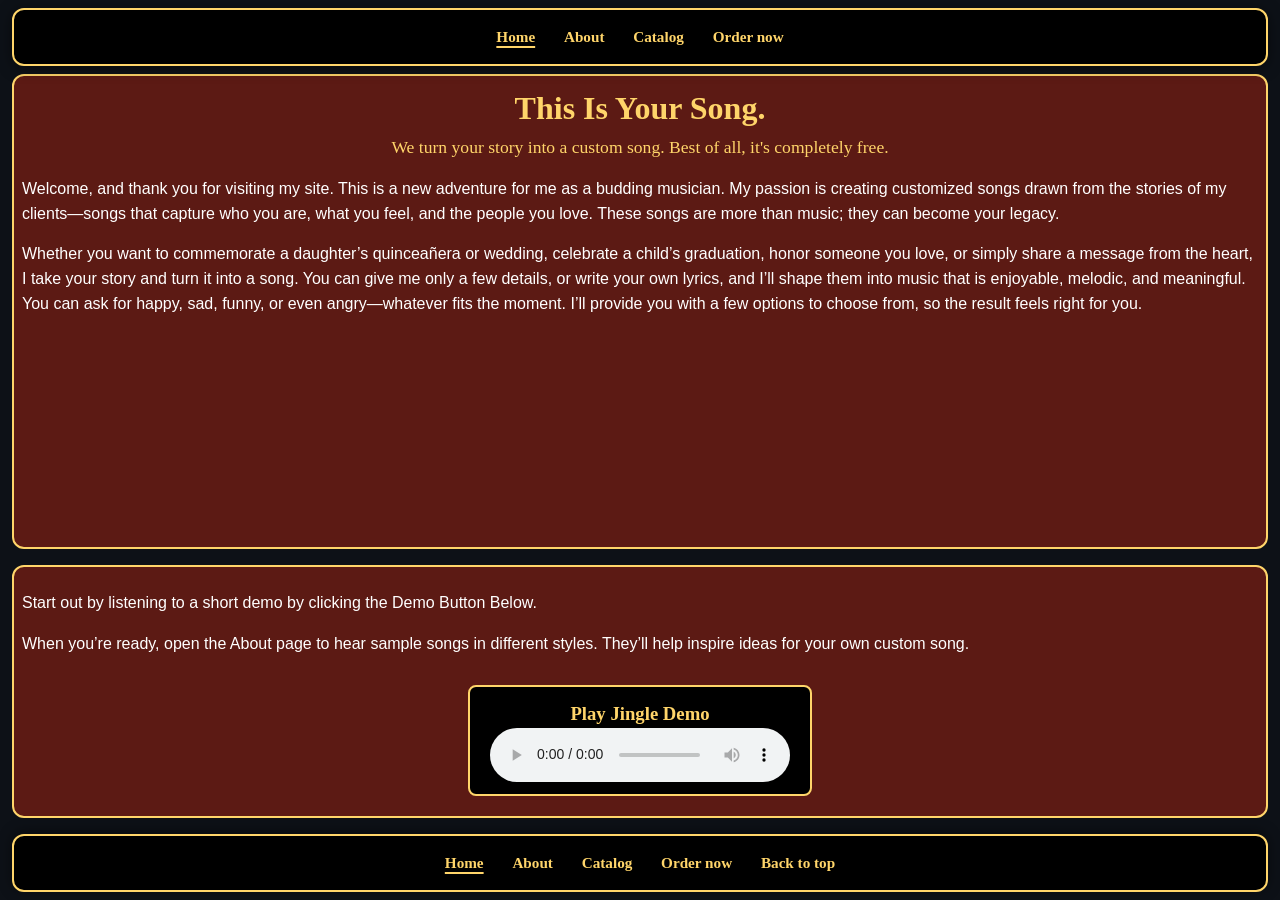
==== r94-this-is-your-song-chort-challenge/index.html @ 7eb2f61e "Content: Update content on about page" ====
<!doctype html>
<html lang="en">

<head>
    <meta charset="utf-8" />
    <meta name="viewport" content="width=device-width, initial-scale=1, viewport-fit=cover" />
    <title>This Is Your Song — Home</title>
    <link rel="stylesheet" href="assets/style.css">
</head>

<body id="top">

    <nav class="site-nav" aria-label="Main navigation">
        <div class="site-nav-inner">
            <a href="index.html#top" aria-current="page">Home</a>
            <a href="contents/about.html">About</a>
            <a href="contents/catalog.html">Catalog</a>
            <a href="contents/order.html">Order now</a>
        </div>
    </nav>

    <!-- *<header class="card">* is the HOMEPAGE HEADER SECTION. <header> contains <h1> and <h2> for accessibility and semantic structure. The .card class applies the site’s framed card style to visually separate this section from the main content and footer.  
  
    - *<h1>*: Defines the primary heading of the page ("This Is Your Song"), critical for screen readers and SEO.
    - *<h2>*: Provides a supporting subtitle that gives more context to the site purpose.

    Placing them at the top establishes the visual and structural hierarchy immediately when the page loads.
-->
    <header class="card">
        <h1>This Is Your Song.</h1>
        <h2>We turn your story into a custom song. Best of all,
            it's completely free.</h2>
        <div class="inner-box">
            <p>Welcome, and thank you for visiting my site. This is a new adventure for me as a budding musician. My
                passion is creating customized songs drawn from the stories of my clients—songs that capture who you
                are, what you feel, and the people you love. These songs are more than music; they can become your
                legacy.</p>
            <p>Whether you want to commemorate a daughter’s quinceañera or wedding, celebrate a child’s graduation,
                honor someone you love, or simply share a message from the heart, I take your story and turn it into a
                song. You can give me only a few details, or write your own lyrics, and I’ll shape them into music that
                is enjoyable, melodic, and meaningful. You can ask for happy, sad, funny, or even angry—whatever fits
                the moment. I’ll provide you with a few options to choose from, so the result feels right for you.</p>
        </div>
    </header>

    <!-- *<main class="card">*: "<main>"" is the HTML5 element for the primary content of the page. It signals to browsers, search engines, and assistive technologies which part of the page is the main content.

    The *.card* class applies the site’s framed card style to visually separate this section from the header and footer.
  
    Placed here (immediately after <header>) so the user and screen readers encounter the core content first,   following a logical top-down structure.
-->
    <main class="card">

        <!-- *<div class="inner-box">* is a CONTENT WRAPPER FOR HOMEPAGE TEXT. It Groups all paragraph elements into a vertical column inside the <main> card.
  
    The .inner-box class adds padding and spacing to improve readability. This separation allows the written content to be styled independently from other elements like the audio player. 

    It is used here to logically segment the introduction from the demo player that follows. This grouping improves readability and visual structure by creating a distinct section for the introductory text.
-->
        <div class="inner-box">

            <p>
                Start out by listening to a short demo by clicking the Demo Button Below.</p>

            <p>When you’re ready, open the About page to hear sample songs in different styles.
                They’ll help inspire ideas for your own custom song.</p>
        </div>

        <!-- *<div class="jingle-box">* is the jingle demo AUDIO DEMO CONTAINER. It uses an embedded audio player so visitors can play the jingle without leaving the page. 
    
This <div> visually isolates the player from the surrounding text using a black background and gold border for emphasis.

The .jingle-box class applies custom styling (background, border, padding) to make the section stand out and signal interactivity to the user.

Placed directly after the introductory text to allow users to hear a sample before exploring further. While this could technically appear elsewhere on the page, placing it here follows a logical content-first, example-second flow that enhances usability and storytelling.
-->
        <div class="jingle-box">
            <h3>Play Jingle Demo</h3>

            <!-- *<audio controls>*: is an HTML5 AUDIO PLAYER ELEMENT. It allows users to play, pause, and control playback of an embedded audio file directly within the page using their browser's built-in media controls.

The controls attribute adds a visible interface (play/pause, timeline, volume) without requiring custom JavaScript. This ensures consistent cross-browser functionality and accessibility. 

Using the native <audio> tag avoids external plugins and provides a lightweight way to deliver audio content.

Placed inside the .jingle-box container to keep the player visually isolated and stylistically distinct from the surrounding content. If moved outside this context, it would lose its design framing and potentially confuse the visual flow of the page.
-->
            <audio controls>


                <!-- *<source src="assets/jingle.mp3" type="audio/mpeg">*: is the AUDIO SOURCE FILE for the embedded player above. It tells the <audio> element where to find the media file and what format it’s in, enabling the browser to decode and play it.

The src attribute points to a local MP3 file inside the assets directory. The type attribute explicitly declares it as audio/mpeg, which helps browsers determine compatibility and preload decisions.

Placed directly inside the <audio> element to link the playback controls with the actual media content. If omitted, the player would still render but would be non-functional.
-->
                <source src="assets/audio/jingle.mp3" type="audio/mpeg">

                <!-- *Your browser does not support the audio element.*: is the AUDIO FALLBACK MESSAGE. It displays a plain text notice to users whose browsers do not support the HTML5 <audio> element.

This ensures graceful degradation: even if the player cannot render, users receive feedback rather than seeing a blank space. While this situation is rare in modern browsers, the fallback maintains accessibility and communicates intent clearly.

Placed as the inner content of the <audio> element, so it is only shown when necessary — i.e., if the audio cannot load or play. Removing it would result in a silent failure on unsupported browsers.
-->
                Your browser does not support the audio element.
            </audio>
        </div>
    </main>

    <footer class="site-footer-nav" aria-label="Footer navigation">
        <div class="site-nav-inner">
            <a href="index.html#top" aria-current="page">Home</a>
            <a href="contents/about.html">About</a>
            <a href="contents/catalog.html">Catalog</a>
            <a href="contents/order.html">Order now</a>
            <a href="#top">Back to top</a>
        </div>
    </footer>
</body>

</html>
---- r94-this-is-your-song-chort-challenge/assets/style.css ----
/* style.css
   Stylesheet for Both Pages of This is your Song website */

/*This page intentionlally has exstensive comments to explain the CSS rules. It is a class project and will be used for future refentce when creating other pages*/
/* ===========================================================
   GLOBAL STYLES
   These rules apply to every page. They set the site colors,
   the page layout (header / main / footer), shared typography,
   link behavior, and reusable classes you can apply anywhere.
   =========================================================== */

/* 
THEME COLOR VARIABLES
This is the :root selector, which defines global CSS custom properties (variables). 
These values can be reused across the stylesheet to ensure consistent theming and simplify updates.

Each variable represents a visual role in the design:
--amber: Button background color
--bg:    Page background color
--card:  Background for card-style containers
--gold:  Accent color for borders and headers
--text:  Default body text color

By changing a value here, the entire site updates accordingly — a scalable, maintainable approach to theming.
*/
:root {
    --amber: #ff9a1f;
    --bg: #0d1117;
    --card: #5c1a14;
    --gold: #ffd56a;
    --text: #ffffff;
}

/* 
BASE PAGE LAYOUT GRID
Applies a 3-row grid to the entire body of the page:
- Row 1: <header> (auto height)
- Row 2: <main> (grows to fill available space)
- Row 3: <footer> (auto height)

This grid ensures consistent structure and vertical alignment on all pages.

*/
html {
    box-sizing: border-box;
    width: 100%;
    height: 100%;
    overflow-x: hidden;
    overflow-y: auto;
}

*,
*::before,
*::after {
    box-sizing: inherit;
}

body {
    margin: 0;
    width: 100%;
    min-height: 100vh;
    display: grid;
    grid-template-rows: auto 1fr auto;
    background: var(--bg);
    color: var(--text);
    font-family: Arial, sans-serif;
    line-height: 1.55;
    overflow-x: hidden;
    overflow-y: auto;
}

/* Wide screens (e.g. 2560×1440): no horizontal scrollbar; content stays within viewport */
@media (min-width: 769px) {
    html {
        overflow-x: clip;
    }

    body {
        overflow-x: clip;
    }
}

/* Grid/flex children can shrink so wide viewports do not gain a horizontal scrollbar */
body > * {
    min-width: 0;
    max-width: 100%;
}

/* 
GLOBAL HEADING STYLES
Ensures all headings use Georgia for contrast, and removes default spacing.

Used for <h1>, <h2>, and <h3> across all pages, to maintain brand consistency.
*/
h1,
h2,
h3 {
    color: var(--gold);
    font-family: Georgia, serif;
    margin: 0;
    padding: 0;
}

/* 
HEADER ALIGNMENT
Centers the <h1> and <h2> inside header elements for symmetry and readability.
Also softens <h2> appearance with smaller size and lighter weight.
*/
header h1,
header h2 {
    text-align: center;
}

header h2 {
    font-size: 1.1rem;
    font-weight: normal;
}

/* 
LINK STYLING
Makes anchor links amber for visibility and underlines them on hover to indicate interactivity.
*/
a {
    color: #ffb347;
    text-decoration: none;
}

a:hover {
    text-decoration: underline;
}

/* ===========================================================
   GLOBAL UTILITY CLASSES
   These classes can be reused on any page.
   =========================================================== */

/* 
.btn — UNIVERSAL BUTTON STYLE
Creates a stylized button using a <a> tag or any other inline element.

- Fixed height (56px, ~1 inch)
- Centered label using flexbox
- Uses the --amber and --gold theme colors
- Applies padding and border radius for visual polish

Designed to visually stand out while remaining flexible in layout.
*/
.btn {
    background: var(--amber);
    border: 2px solid var(--gold);
    border-radius: 8px;
    box-sizing: border-box;
    color: #000;
    display: flex;
    justify-content: center;
    align-items: center;
    font-weight: bold;
    height: 56px;
    padding: 0 .5rem;
    text-align: center;
    text-decoration: none;
    width: 20%;
}

/* 
.btn HOVER EFFECT
Brightens the button fill when hovered to give feedback to the user.
*/
.btn:hover {
    background: #ffb347;
}

/* 
.button-row — FLEX CONTAINER FOR BUTTONS
Horizontally aligns a row of buttons using flexbox. 
Buttons automatically wrap to a new line if the screen is too narrow.

- No vertical spacing between lines
- Horizontal gap between buttons
- Keeps layout compact and centered
*/
.button-row {
    display: flex;
    flex-wrap: wrap;
    justify-content: center;
    gap: 0 12px;
    padding: 0.5rem;
}

/* 
.button-row .btn — BUTTON RESIZING RULES
Applies sizing rules for buttons inside .button-row.

- Prevents buttons from stretching
- Ensures they remain usable on smaller screens
- Centers button text for consistency
*/
.button-row .btn {
    flex: 0 1 auto;
    min-width: 120px;
    text-align: center;
}

/* 
.card — FRAMED CONTAINER
Used for header, main content, and footer containers.
Gives each section a boxed appearance with padding, border, and radius.

- Uses max width of 92% viewport or 1920px for readability
- Adds spacing between elements vertically
*/
.card {
    background: var(--card);
    border: 2px solid var(--gold);
    border-radius: 12px;
    color: var(--text);
    display: flex;
    flex-direction: column;
    gap: 0 12px;
    margin: 8px auto;
    padding: 8px;
    width: min(1920px, calc(100% - 24px));
    max-width: 100%;
}

/* 
Ensures media like audio, video, and iframes don't overflow the .card container.
Maintains clean layout and containment.
*/
.card audio,
.card video,
.card iframe {
    max-width: 100%;
    display: block;
}

/* 
MAIN HEADING ALIGNMENT
Centers headings inside <main> for consistency with header titles and demo sections.
*/
main h1,
main h2,
main h3,
main h4,
main h5,
main h6 {
    text-align: center;
}

/* 
TEXT ALIGNMENT UTILITIES
Utility classes for aligning text without affecting layout:
- text-center, text-left, etc.
- Reusable across any element or container
*/
.text-center {
    text-align: center;
}

.text-justify {
    text-align: justify;
}

.text-left {
    text-align: left;
}

.text-right {
    text-align: right;
}

.form-field {
  width: 100%;
  max-width: min(600px, 100%);
  padding: 8px;
  margin-bottom: 10px;
  border: 1px solid var(--gold);
  border-radius: 4px;
  background-color: #000;
  color: var(--gold);
  box-sizing: border-box;
}

.form-field:focus {
  outline: none;
  border-color: var(--amber);
  background-color: #111;
}

.form-disclaimer {
  font-size: 0.8rem;
  line-height: 1.45;
  color: #c9a860;
  margin: 0.35rem 0 1rem;
  max-width: min(1200px, 100%);
}

@media (min-width: 769px) {
  .form-field {
    max-width: min(1200px, 100%);
  }
}

@media (max-width: 768px) {
  .form-field {
    max-width: 100%;
  }

  input.form-field[type="text"],
  input.form-field[type="email"] {
    min-height: 44px;
  }

  textarea.form-field {
    min-height: 10rem;
    height: auto;
    resize: vertical;
    field-sizing: content;
  }
}


/* ===========================================================
   INDEX PAGE STYLES
   These classes are used only on index.html
   =========================================================== */

/* 
.jingle-box — AUDIO PLAYER CONTAINER
Visually separates the audio player from the body text.

- Black background with gold border to draw attention
- Centered content and internal padding for clarity
*/
.jingle-box {
    background: #000;
    border: 2px solid var(--gold);
    border-radius: 8px;
    display: inline-block;
    margin: 12px auto;
    padding: 12px 20px;
    text-align: center;
    max-width: 100%;
    box-sizing: border-box;
}

/* 
.jingle-box a — STYLIZED AUDIO TEXT LINK
Applies standout style to any text links placed in the jingle box.
*/
.jingle-box a {
    color: var(--gold);
    display: block;
    font-size: 1.05rem;
    font-weight: bold;
    text-decoration: none;
}

/* ===========================================================
   ABOUT PAGE STYLES
   Used on about.html (samples + order form)
   =========================================================== */

/* 
.note-box — EXPLANATORY TEXT BLOCK
Compact text container placed below the About page heading.

- Black background, gold text
- Styled to match jingle-box but with smaller text
*/
.note-box {
    background: #000;
    border: 2px solid var(--gold);
    border-radius: 8px;
    color: var(--gold);
    font-size: 0.95rem;
    padding: 8px 12px;
    text-align: center;
}

.note-box h2 {
    font-size: 1.15rem;
    margin: 0 0 10px 0;
}

.note-box p {
    margin: 4px 0;
}

/* 
.grid-4col — SONG TILE GRID
Grid container for sample song players. Automatically fits four tiles per row on wide screens, and wraps as needed.

- Centered, max 800px width
- Flexible column sizing using minmax
*/
.grid-4col {
    display: grid;
    grid-template-columns: repeat(auto-fit, minmax(min(160px, 100%), 1fr));
    gap: 12px;
    max-width: min(800px, 100%);
    margin: 0 auto;
    padding: 0 12px;
    min-width: 0;
}

/* === Catalog Grid Layout === */

/*justify-center → centers the whole grid horizontally
    place-items-center → centers each .TIM tile in its grid cell both horizontally and vertically. */
.catalog-grid {
  display: grid;
  grid-template-columns: repeat(4, 1fr);
  gap: 1.5rem;
  justify-content: center;
}

.catalog-grid > .TIM {
  justify-self: center;
}

/* Responsive grid breakpoints */
@media (max-width: 1024px) {
  .catalog-grid {
    grid-template-columns: repeat(2, 1fr);
  }
}

@media (max-width: 640px) {
  .catalog-grid {
    grid-template-columns: 1fr;
  }
}


/* 
.TIM — SONG TILE
Each tile includes title, image, and audio player stacked vertically.

- Consistent 3-inch height and 2-inch width
- Keeps layout uniform across the sample grid
*/
.TIM {
    background: rgba(0, 0, 0, 0.25);
    border: 3px solid var(--gold);
    border-radius: 10px;
    box-sizing: border-box;
    display: grid;
    grid-template-rows: 1in 1in auto;
    min-height: 3in;
    height: auto;
    justify-items: center;
    align-content: start;
    padding: 0 6px;
    width: 2in;
}

/* 
.tile-title — TILE HEADER TEXT
Centers and styles the title of each song tile.
*/
.TIM .tile-title {
    width: 100%;
    display: flex;
    align-items: center;
    justify-content: center;
    text-align: center;
    font-size: .9rem;
    font-weight: 600;
    line-height: 1.15;
    margin: 0;
    padding: 0;
}

/* 
.tile-image — TILE IMAGE BLOCK
Centers and contains a 1x1in image inside the tile.
*/
.TIM .tile-image {
    width: 100%;
    height: 1in;
    display: flex;
    align-items: center;
    justify-content: center;
    margin: 0;
    padding: 0;
}

.TIM .tile-image img {
    width: 1in;
    height: 1in;
    object-fit: contain;
    display: block;
}

/* 
.tile-player — TILE AUDIO PLAYER
Contains and sizes the native audio player.
Ensures consistency in appearance and prevents overflow.
*/
.TIM .tile-player {
    width: 100%;
    display: flex;
    align-items: center;
    justify-content: center;
    margin: 0;
    padding: 0;
}

/* Catalog: audio + “Order similar” on one row (desktop); stacked on mobile */
.TIM .tile-player-inner {
    display: flex;
    flex-direction: row;
    align-items: center;
    justify-content: center;
    gap: 6px;
    width: 100%;
    max-width: 100%;
    box-sizing: border-box;
    flex-wrap: nowrap;
}

.TIM .tile-player audio {
    width: min(96px, 100%);
    max-width: 100%;
    height: 26px;
    display: block;
    margin: 0 auto;
    transform: scale(0.88);
    transform-origin: center center;
}

.TIM .tile-player-inner audio {
    margin: 0;
    flex-shrink: 0;
}

.TIM .btn-order-similar {
    flex: 0 1 auto;
    width: auto;
    max-width: none;
    min-width: 0;
    height: auto;
    min-height: 0;
    margin: 0;
    padding: 2px 7px;
    font-size: 0.55rem;
    line-height: 1.2;
    box-sizing: border-box;
    align-self: center;
    text-align: center;
    white-space: nowrap;
    border-width: 1px;
}

/* Wider sample grid on the 36-item catalog page (tablet / desktop) */
.catalog-page .grid-4col {
    max-width: min(1400px, 100%);
    grid-template-columns: repeat(auto-fit, minmax(min(150px, 100%), 1fr));
    min-width: 0;
}

/* Slightly wider catalog cards so play + “Order similar” fit on one line */
.catalog-page .TIM {
    width: min(2.85in, 100%);
}

/* Top navigation — scrolls with page on desktop; pinned only in mobile (see @media below) */
.site-nav {
    position: relative;
    z-index: 2;
    background: #000;
    border: 2px solid var(--gold);
    border-radius: 12px;
    box-shadow: 0 2px 14px rgba(0, 0, 0, 0.5);
    width: min(1920px, calc(100% - 24px));
    max-width: 100%;
    margin: 8px auto 0;
}

.site-nav-inner {
    display: flex;
    flex-direction: row;
    flex-wrap: wrap;
    justify-content: center;
    align-items: center;
    gap: 0.25rem 1.5rem;
    width: 100%;
    max-width: 100%;
    margin: 0 auto;
    padding: 0.65rem 0.75rem;
    min-width: 0;
}

.site-nav a,
.site-footer-nav a {
    color: var(--gold);
    font-weight: 600;
    font-family: Georgia, "Times New Roman", serif;
    font-size: 0.95rem;
    text-decoration: none;
    padding: 0.3rem 0.15rem;
    background: transparent;
    border: none;
    border-radius: 0;
    -webkit-tap-highlight-color: transparent;
}

.site-nav a:hover,
.site-footer-nav a:hover {
    color: #fff;
    text-decoration: underline;
    text-underline-offset: 3px;
    filter: none;
}

.site-nav a[aria-current="page"],
.site-footer-nav a[aria-current="page"] {
    color: var(--gold);
    text-decoration: underline;
    text-underline-offset: 4px;
    text-decoration-thickness: 2px;
}

/* Footer navigation — matching .card border and radius */
.site-footer-nav {
    position: relative;
    z-index: 2;
    background: #000;
    border: 2px solid var(--gold);
    border-radius: 12px;
    box-shadow: 0 -2px 14px rgba(0, 0, 0, 0.45);
    margin: 8px auto;
    width: min(1920px, calc(100% - 24px));
    max-width: 100%;
}

/* Song grid — phones & small tablets: one card per row, vertical page scroll */
@media (max-width: 768px) {
    html,
    body {
        max-height: none;
    }

    body {
        display: block;
        min-height: 100vh;
        padding-top: calc(4.15rem + env(safe-area-inset-top, 0px));
    }

    .site-nav {
        position: fixed;
        top: calc(8px + env(safe-area-inset-top, 0px));
        left: max(12px, env(safe-area-inset-left, 0px));
        right: max(12px, env(safe-area-inset-right, 0px));
        width: auto;
        margin: 0;
        background: var(--card);
        border: 2px solid var(--gold);
        border-radius: 12px;
        box-shadow: 0 3px 10px rgba(0, 0, 0, 0.4);
        padding: 0.45rem 0.5rem 0.5rem;
        box-sizing: border-box;
    }

    .site-nav-inner {
        display: flex;
        width: 100%;
        max-width: none;
        margin: 0;
        padding: 0;
        gap: 6px;
        justify-content: stretch;
        align-items: stretch;
        flex-wrap: nowrap;
    }

    .site-nav a,
    .site-footer-nav a {
        flex: 1 1 0;
        min-width: 0;
        font-family: Arial, sans-serif;
        text-align: center;
        padding: 0.55rem 0.15rem;
        font-size: 0.75rem;
        font-weight: bold;
        color: #000;
        background: var(--amber);
        border: 2px solid var(--gold);
        border-radius: 6px;
        line-height: 1.2;
        text-decoration: none;
        text-decoration-thickness: unset;
    }

    .site-nav a[aria-current="page"],
    .site-footer-nav a[aria-current="page"] {
        background: var(--gold);
        color: #1a0a08;
        text-decoration: none;
    }

    .site-nav a:hover,
    .site-footer-nav a:hover {
        filter: brightness(1.06);
        color: #000;
        text-decoration: none;
    }

    .site-footer-nav {
        background: var(--card);
        border: 2px solid var(--gold);
        border-radius: 12px;
        padding: 0.45rem 0.5rem 0.5rem;
        margin: 8px auto;
        width: min(1920px, calc(100% - 24px));
        box-shadow: 0 -3px 10px rgba(0, 0, 0, 0.35);
        box-sizing: border-box;
    }

    .site-footer-nav .site-nav-inner {
        display: flex;
        width: 100%;
        max-width: none;
        margin: 0;
        padding: 0;
        gap: 6px;
        justify-content: stretch;
        align-items: stretch;
        flex-wrap: nowrap;
    }

    .grid-4col {
        display: flex;
        flex-direction: column;
        gap: 1rem;
        max-width: none;
        width: 100%;
        margin: 0;
        padding: 0 0.75rem 0.5rem;
        box-sizing: border-box;
    }

    .TIM {
        width: 100%;
        max-width: 100%;
        height: auto;
        box-sizing: border-box;
        grid-template-rows: auto auto auto;
        justify-self: stretch;
        padding: 0.85rem 1rem;
        gap: 0.35rem;
    }

    .TIM .tile-title {
        font-size: 1rem;
        padding-bottom: 0.25rem;
    }

    .TIM .tile-image {
        height: auto;
        min-height: 4.5rem;
    }

    .TIM .tile-image img {
        width: min(5.5rem, 28vw);
        height: min(5.5rem, 28vw);
    }

    .TIM .tile-player {
        width: 100%;
    }

    .TIM .tile-player-inner {
        flex-direction: column;
        align-items: center;
        justify-content: center;
        gap: 0.5rem;
        flex-wrap: nowrap;
    }

    .TIM .tile-player audio {
        width: min(100%, calc(100% - 2rem));
        max-width: 340px;
        height: 36px;
        transform: none;
        margin: 0 auto;
    }

    .TIM .btn-order-similar {
        width: 100%;
        max-width: 280px;
        flex: 0 0 auto;
        min-height: 40px;
        padding: 6px 10px;
        font-size: 0.72rem;
        border-width: 2px;
        white-space: normal;
        order: 1;
    }

    .TIM .tile-player-inner audio {
        order: 0;
    }
}

/* ===========================================================
   ORDER FORM (about page)
   =========================================================== */

.sample-order-box {
    display: block;
}

.order-confirmation {
    color: var(--gold);
    font-weight: bold;
    margin-top: 1rem;
}

.order-page .order-mail-hint {
    margin: 0 0 0.75rem;
}

/* ===========================================================
   RESPONSIVE FIXES FOR MOBILE DEVICES (≤ 600px)
   =========================================================== */

@media (max-width: 600px) {
    .btn {
        width: 100%;
        min-width: unset;
        max-width: 320px;
        margin: 0 auto 8px;
    }

    .button-row {
        flex-direction: column;
        align-items: stretch;
        padding-left: 1rem;
        padding-right: 1rem;
    }
}
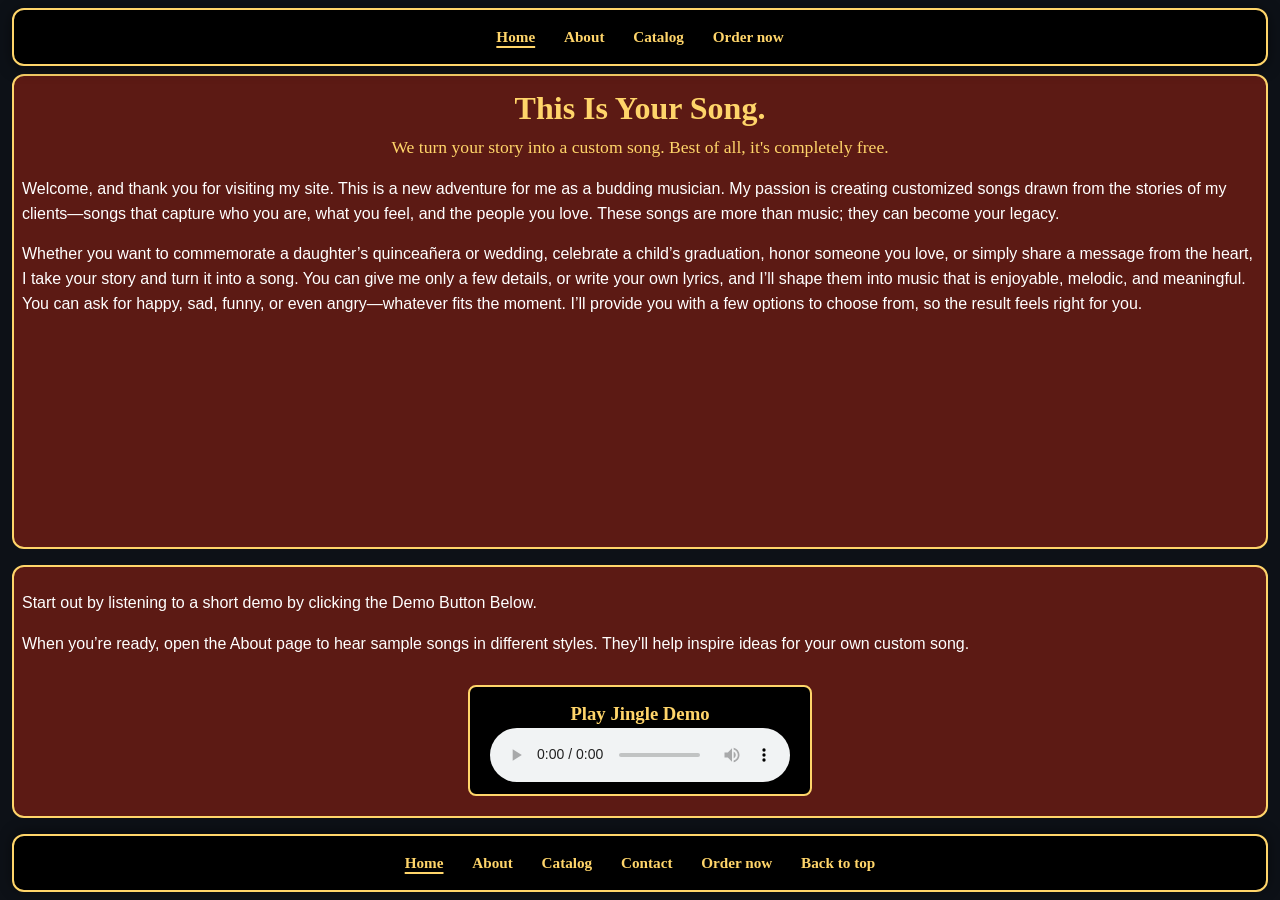
==== commit 891275bf: "feature: Created a shared partial footer and top nav section." ====
--- a/r94-this-is-your-song-chort-challenge/index.html
+++ b/r94-this-is-your-song-chort-challenge/index.html
@@ -1,5 +1,5 @@
 <!doctype html>
-<html lang="en">
+<html lang="en" data-site-page="home" data-site-section="root">
 
 <head>
     <meta charset="utf-8" />
@@ -11,12 +11,7 @@
 <body id="top">
 
     <nav class="site-nav" aria-label="Main navigation">
-        <div class="site-nav-inner">
-            <a href="index.html#top" aria-current="page">Home</a>
-            <a href="contents/about.html">About</a>
-            <a href="contents/catalog.html">Catalog</a>
-            <a href="contents/order.html">Order now</a>
-        </div>
+        <div class="site-nav-inner" id="site-nav-inner"></div>
     </nav>
 
     <!-- *<header class="card">* is the HOMEPAGE HEADER SECTION. <header> contains <h1> and <h2> for accessibility and semantic structure. The .card class applies the site’s framed card style to visually separate this section from the main content and footer.  
@@ -108,14 +103,9 @@
     </main>
 
     <footer class="site-footer-nav" aria-label="Footer navigation">
-        <div class="site-nav-inner">
-            <a href="index.html#top" aria-current="page">Home</a>
-            <a href="contents/about.html">About</a>
-            <a href="contents/catalog.html">Catalog</a>
-            <a href="contents/order.html">Order now</a>
-            <a href="#top">Back to top</a>
-        </div>
+        <div class="site-nav-inner" id="site-footer-inner"></div>
     </footer>
+    <script src="assets/js/site-include.js" defer></script>
 </body>
 
 </html>
--- a/r94-this-is-your-song-chort-challenge/assets/style.css
+++ b/r94-this-is-your-song-chort-challenge/assets/style.css
@@ -441,7 +441,7 @@
 - Keeps layout uniform across the sample grid
 */
 .TIM {
-    background: rgba(0, 0, 0, 0.25);
+    background: #000;
     border: 3px solid var(--gold);
     border-radius: 10px;
     box-sizing: border-box;
@@ -465,6 +465,7 @@
     align-items: center;
     justify-content: center;
     text-align: center;
+    color: var(--gold);
     font-size: .9rem;
     font-weight: 600;
     line-height: 1.15;
@@ -538,31 +539,93 @@
 .TIM .btn-order-similar {
     flex: 0 1 auto;
     width: auto;
-    max-width: none;
-    min-width: 0;
+    max-width: 100%;
+    min-width: 2.6rem;
     height: auto;
-    min-height: 0;
+    min-height: 2.25rem;
     margin: 0;
-    padding: 2px 7px;
-    font-size: 0.55rem;
-    line-height: 1.2;
+    padding: 4px 6px;
+    font-size: 0.58rem;
+    line-height: 1.08;
     box-sizing: border-box;
     align-self: center;
     text-align: center;
-    white-space: nowrap;
+    white-space: normal;
     border-width: 1px;
-}
-
-/* Wider sample grid on the 36-item catalog page (tablet / desktop) */
+    display: inline-flex;
+    flex-direction: column;
+    align-items: center;
+    justify-content: center;
+}
+
+.TIM .btn-order-similar .btn-order-stack {
+    display: flex;
+    flex-direction: column;
+    align-items: center;
+    justify-content: center;
+    gap: 0;
+    line-height: 1.05;
+}
+
+.TIM .btn-order-similar .btn-order-stack span {
+    display: block;
+}
+
+/*
+ * Catalog grid: fill the main card (no 1400px cap). Eight columns only when the
+ * row is wide enough for ~8 × min tile width + gaps (~172px/col → ~1460px).
+ * Below that, auto-fill drops to 7, 6… so play + order stay side by side.
+ */
 .catalog-page .grid-4col {
-    max-width: min(1400px, 100%);
-    grid-template-columns: repeat(auto-fit, minmax(min(150px, 100%), 1fr));
+    width: 100%;
+    max-width: 100%;
     min-width: 0;
-}
-
-/* Slightly wider catalog cards so play + “Order similar” fit on one line */
+    box-sizing: border-box;
+}
+
+@media (min-width: 769px) and (max-width: 1519px) {
+    .catalog-page .grid-4col {
+        grid-template-columns: repeat(auto-fill, minmax(172px, 1fr));
+    }
+}
+
+@media (min-width: 1520px) {
+    .catalog-page .grid-4col {
+        grid-template-columns: repeat(8, minmax(0, 1fr));
+    }
+}
+
+/* Tiles fill their grid cell so wide rows use space (play + order stay one row) */
 .catalog-page .TIM {
-    width: min(2.85in, 100%);
+    width: 100%;
+    min-width: 0;
+    max-width: none;
+}
+
+/* Catalog genre sections: labeled blocks of 8 songs, gold divider between each */
+.catalog-page .catalog-main {
+    display: flex;
+    flex-direction: column;
+    align-items: stretch;
+    width: 100%;
+    min-width: 0;
+    gap: 0;
+}
+
+.catalog-page .catalog-section:not(:first-child) {
+    border-top: 2px solid var(--gold);
+    margin-top: 1.5rem;
+    padding-top: 1.25rem;
+}
+
+.catalog-page .catalog-section-title {
+    font-family: Georgia, serif;
+    color: var(--gold);
+    font-size: 1.35rem;
+    font-weight: 600;
+    text-align: center;
+    margin: 0 0 0.85rem;
+    padding: 0;
 }
 
 /* Top navigation — scrolls with page on desktop; pinned only in mobile (see @media below) */
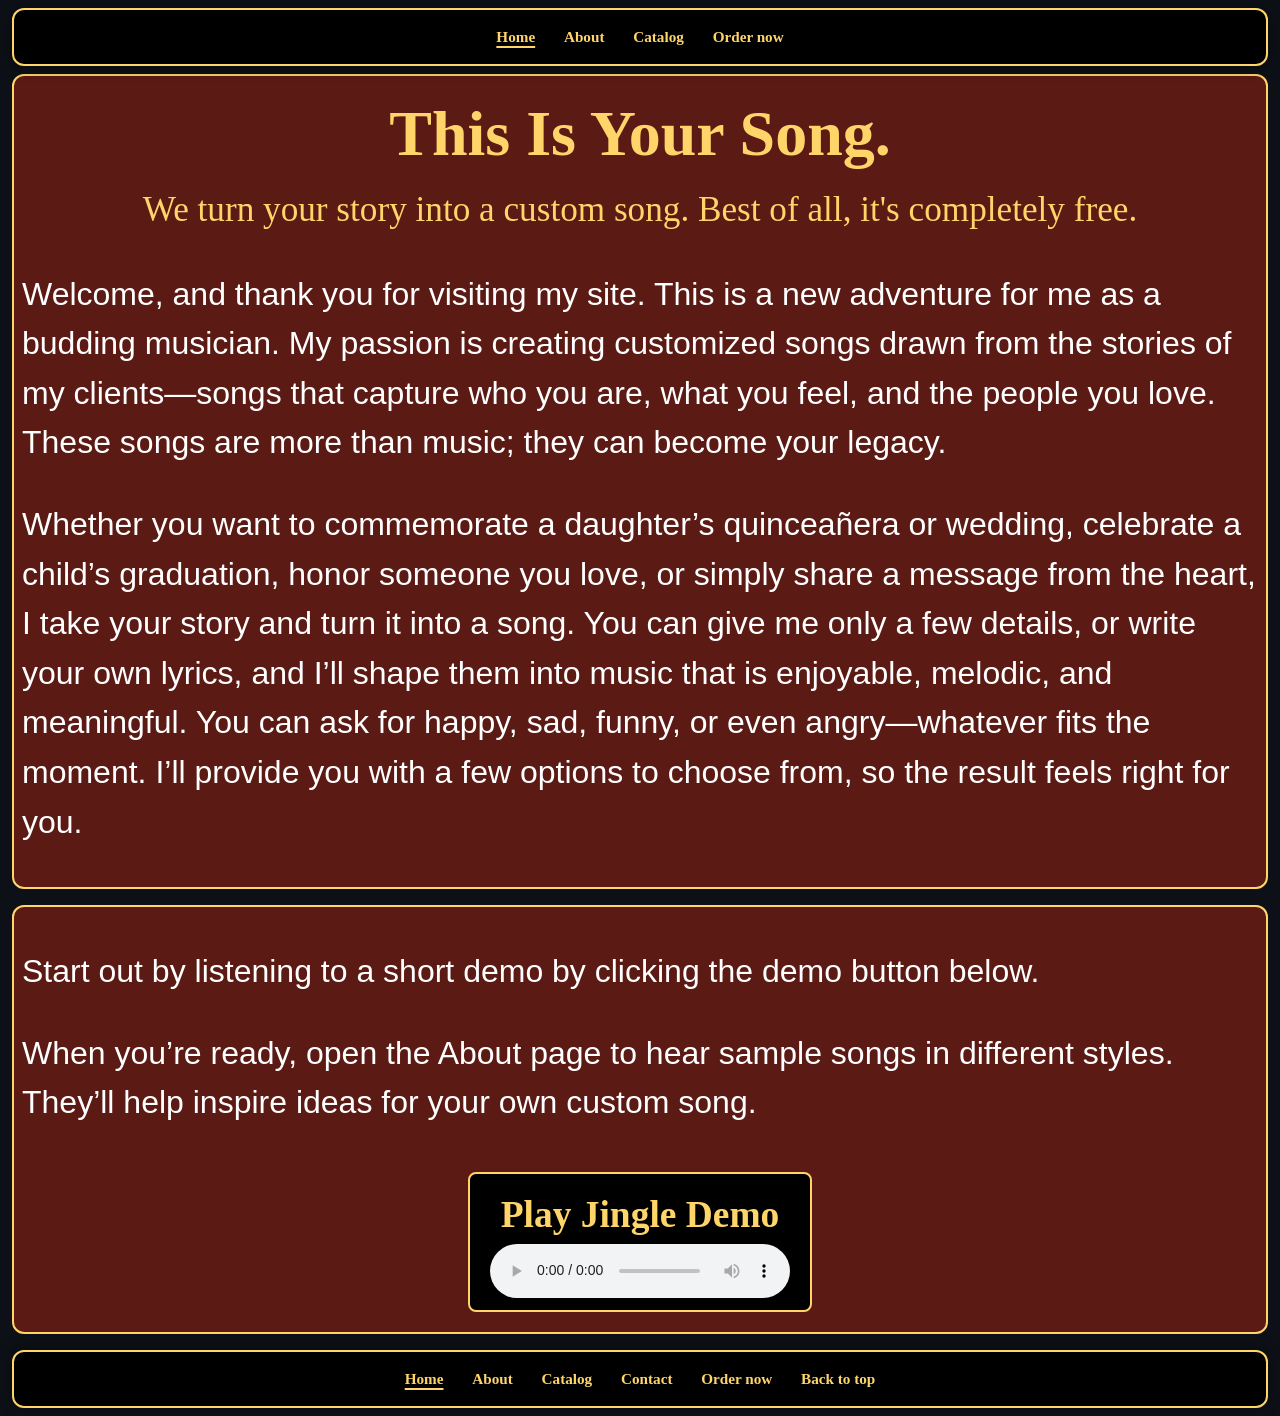
==== commit 3d49ac49: "Copy-edit site text: fix typos, punctuation, and mailto subject - About: Origin spelling, title-case" ====
--- a/r94-this-is-your-song-chort-challenge/index.html
+++ b/r94-this-is-your-song-chort-challenge/index.html
@@ -38,15 +38,15 @@
         </div>
     </header>
 
-    <!-- *<main class="card">*: "<main>"" is the HTML5 element for the primary content of the page. It signals to browsers, search engines, and assistive technologies which part of the page is the main content.
+    <!-- *<main class="card">*: "<main>" is the HTML5 element for the primary content of the page. It signals to browsers, search engines, and assistive technologies which part of the page is the main content.
 
     The *.card* class applies the site’s framed card style to visually separate this section from the header and footer.
   
-    Placed here (immediately after <header>) so the user and screen readers encounter the core content first,   following a logical top-down structure.
+    Placed here (immediately after <header>) so the user and screen readers encounter the core content first, following a logical top-down structure.
 -->
     <main class="card">
 
-        <!-- *<div class="inner-box">* is a CONTENT WRAPPER FOR HOMEPAGE TEXT. It Groups all paragraph elements into a vertical column inside the <main> card.
+        <!-- *<div class="inner-box">* is a CONTENT WRAPPER FOR HOMEPAGE TEXT. It groups all paragraph elements into a vertical column inside the <main> card.
   
     The .inner-box class adds padding and spacing to improve readability. This separation allows the written content to be styled independently from other elements like the audio player. 
 
@@ -55,7 +55,7 @@
         <div class="inner-box">
 
             <p>
-                Start out by listening to a short demo by clicking the Demo Button Below.</p>
+                Start out by listening to a short demo by clicking the demo button below.</p>
 
             <p>When you’re ready, open the About page to hear sample songs in different styles.
                 They’ll help inspire ideas for your own custom song.</p>
--- a/r94-this-is-your-song-chort-challenge/assets/style.css
+++ b/r94-this-is-your-song-chort-challenge/assets/style.css
@@ -1,7 +1,7 @@
 /* style.css
-   Stylesheet for Both Pages of This is your Song website */
-
-/*This page intentionlally has exstensive comments to explain the CSS rules. It is a class project and will be used for future refentce when creating other pages*/
+   Stylesheet for the This Is Your Song site */
+
+/*This page intentionally has extensive comments to explain the CSS rules. It is a class project and will be used for future reference when creating other pages*/
 /* ===========================================================
    GLOBAL STYLES
    These rules apply to every page. They set the site colors,
@@ -29,6 +29,12 @@
     --card: #5c1a14;
     --gold: #ffd56a;
     --text: #ffffff;
+    /* Shared outer width for nav, footer, and every .card (header / section / main) */
+    --site-max-width: 2100px;
+    --site-horizontal-inset: 24px;
+    /* Standard paragraph size; proportional text uses calc(var(--font-p) * …). Fixed UI uses --font-ui. */
+    --font-p: 2rem;
+    --font-ui: 1rem;
 }
 
 /* 
@@ -69,6 +75,15 @@
     overflow-y: auto;
 }
 
+p {
+    font-size: var(--font-p);
+}
+
+/* Broken-image fallback uses this font size instead of inheriting .card / --font-p */
+img {
+    font-size: 1rem;
+}
+
 /* Wide screens (e.g. 2560×1440): no horizontal scrollbar; content stays within viewport */
 @media (min-width: 769px) {
     html {
@@ -112,7 +127,7 @@
 }
 
 header h2 {
-    font-size: 1.1rem;
+    font-size: calc(var(--font-p) * 1.1);
     font-weight: normal;
 }
 
@@ -154,6 +169,7 @@
     display: flex;
     justify-content: center;
     align-items: center;
+    font-size: var(--font-ui);
     font-weight: bold;
     height: 56px;
     padding: 0 .5rem;
@@ -206,21 +222,29 @@
 Used for header, main content, and footer containers.
 Gives each section a boxed appearance with padding, border, and radius.
 
-- Uses max width of 92% viewport or 1920px for readability
+- Uses --site-max-width and --site-horizontal-inset (same as nav/footer)
 - Adds spacing between elements vertically
 */
 .card {
     background: var(--card);
     border: 2px solid var(--gold);
     border-radius: 12px;
+    box-sizing: border-box;
     color: var(--text);
     display: flex;
     flex-direction: column;
+    font-size: var(--font-p);
     gap: 0 12px;
     margin: 8px auto;
+    max-width: 100%;
+    min-width: 0;
     padding: 8px;
-    width: min(1920px, calc(100% - 24px));
-    max-width: 100%;
+    width: min(var(--site-max-width), calc(100% - var(--site-horizontal-inset)));
+}
+
+/* Prevent wide grids/tiles from visually widening <main> past other .card blocks */
+main.card {
+    overflow-x: clip;
 }
 
 /* 
@@ -279,6 +303,7 @@
   background-color: #000;
   color: var(--gold);
   box-sizing: border-box;
+  font-size: var(--font-ui);
 }
 
 .form-field:focus {
@@ -288,7 +313,7 @@
 }
 
 .form-disclaimer {
-  font-size: 0.8rem;
+  font-size: calc(var(--font-p) * 0.8);
   line-height: 1.45;
   color: #c9a860;
   margin: 0.35rem 0 1rem;
@@ -351,7 +376,7 @@
 .jingle-box a {
     color: var(--gold);
     display: block;
-    font-size: 1.05rem;
+    font-size: calc(var(--font-p) * 1.05);
     font-weight: bold;
     text-decoration: none;
 }
@@ -373,17 +398,18 @@
     border: 2px solid var(--gold);
     border-radius: 8px;
     color: var(--gold);
-    font-size: 0.95rem;
+    font-size: calc(var(--font-p) * 0.75);
     padding: 8px 12px;
     text-align: center;
 }
 
 .note-box h2 {
-    font-size: 1.15rem;
+    font-size: 1.211em;
     margin: 0 0 10px 0;
 }
 
 .note-box p {
+    font-size: inherit;
     margin: 4px 0;
 }
 
@@ -466,11 +492,66 @@
     justify-content: center;
     text-align: center;
     color: var(--gold);
-    font-size: .9rem;
+    font-size: calc(var(--font-p) * 0.9);
     font-weight: 600;
     line-height: 1.15;
     margin: 0;
     padding: 0;
+}
+
+/* About + catalog TIMs: title row grows with wrapping; titles scale with tile width (cap 0.72× --font-p) */
+.about-page .TIM,
+.catalog-page .TIM {
+    container-type: inline-size;
+    grid-template-rows: auto 1fr auto;
+    row-gap: 8px;
+    padding: 8px 6px;
+    align-content: start;
+    box-sizing: border-box;
+}
+
+.about-page .TIM .tile-image,
+.catalog-page .TIM .tile-image {
+    height: 100%;
+    min-height: 0;
+    align-self: stretch;
+}
+
+.about-page .TIM .tile-image img,
+.catalog-page .TIM .tile-image img {
+    width: 1in;
+    height: 1in;
+    max-width: 100%;
+    max-height: 100%;
+    object-fit: contain;
+}
+
+.about-page .TIM .tile-title,
+.catalog-page .TIM .tile-title {
+    font-size: clamp(0.65rem, 12cqi, calc(var(--font-p) * 0.72));
+    line-height: 1.12;
+    min-width: 0;
+    max-width: 100%;
+    box-sizing: border-box;
+    padding-inline: 2px;
+    overflow-wrap: break-word;
+    word-wrap: break-word;
+    hyphens: auto;
+}
+
+.about-header-tim-wrap {
+    display: flex;
+    justify-content: center;
+    align-items: center;
+    width: 100%;
+}
+
+/* About header only: TIM after intro copy; 16px space above card bottom border */
+.about-page header.card .about-header-tim-wrap {
+    margin-top: 0.75rem;
+    margin-left: auto;
+    margin-right: auto;
+    margin-bottom: 16px;
 }
 
 /* 
@@ -602,14 +683,22 @@
     max-width: none;
 }
 
-/* Catalog genre sections: labeled blocks of 8 songs, gold divider between each */
+/* Catalog genre sections: labeled blocks of 8 songs, gold divider between each.
+   Do not set width: 100% here — it overrides .card and breaks the site max-width cap. */
 .catalog-page .catalog-main {
+    align-items: stretch;
     display: flex;
     flex-direction: column;
-    align-items: stretch;
-    width: 100%;
+    gap: 0;
+    max-width: 100%;
     min-width: 0;
-    gap: 0;
+}
+
+/* Keep each genre block inside the main card when the grid reflows */
+.catalog-page .catalog-section {
+    box-sizing: border-box;
+    max-width: 100%;
+    min-width: 0;
 }
 
 .catalog-page .catalog-section:not(:first-child) {
@@ -621,7 +710,7 @@
 .catalog-page .catalog-section-title {
     font-family: Georgia, serif;
     color: var(--gold);
-    font-size: 1.35rem;
+    font-size: calc(var(--font-p) * 1.35);
     font-weight: 600;
     text-align: center;
     margin: 0 0 0.85rem;
@@ -636,7 +725,7 @@
     border: 2px solid var(--gold);
     border-radius: 12px;
     box-shadow: 0 2px 14px rgba(0, 0, 0, 0.5);
-    width: min(1920px, calc(100% - 24px));
+    width: min(var(--site-max-width), calc(100% - var(--site-horizontal-inset)));
     max-width: 100%;
     margin: 8px auto 0;
 }
@@ -694,7 +783,7 @@
     border-radius: 12px;
     box-shadow: 0 -2px 14px rgba(0, 0, 0, 0.45);
     margin: 8px auto;
-    width: min(1920px, calc(100% - 24px));
+    width: min(var(--site-max-width), calc(100% - var(--site-horizontal-inset)));
     max-width: 100%;
 }
 
@@ -776,7 +865,7 @@
         border-radius: 12px;
         padding: 0.45rem 0.5rem 0.5rem;
         margin: 8px auto;
-        width: min(1920px, calc(100% - 24px));
+        width: min(var(--site-max-width), calc(100% - var(--site-horizontal-inset)));
         box-shadow: 0 -3px 10px rgba(0, 0, 0, 0.35);
         box-sizing: border-box;
     }
@@ -815,8 +904,16 @@
         gap: 0.35rem;
     }
 
+    .about-page .TIM,
+    .catalog-page .TIM {
+        grid-template-rows: auto auto auto;
+        row-gap: 8px;
+        padding-top: max(8px, 0.85rem);
+        padding-bottom: max(8px, 0.85rem);
+    }
+
     .TIM .tile-title {
-        font-size: 1rem;
+        font-size: var(--font-p);
         padding-bottom: 0.25rem;
     }
 
